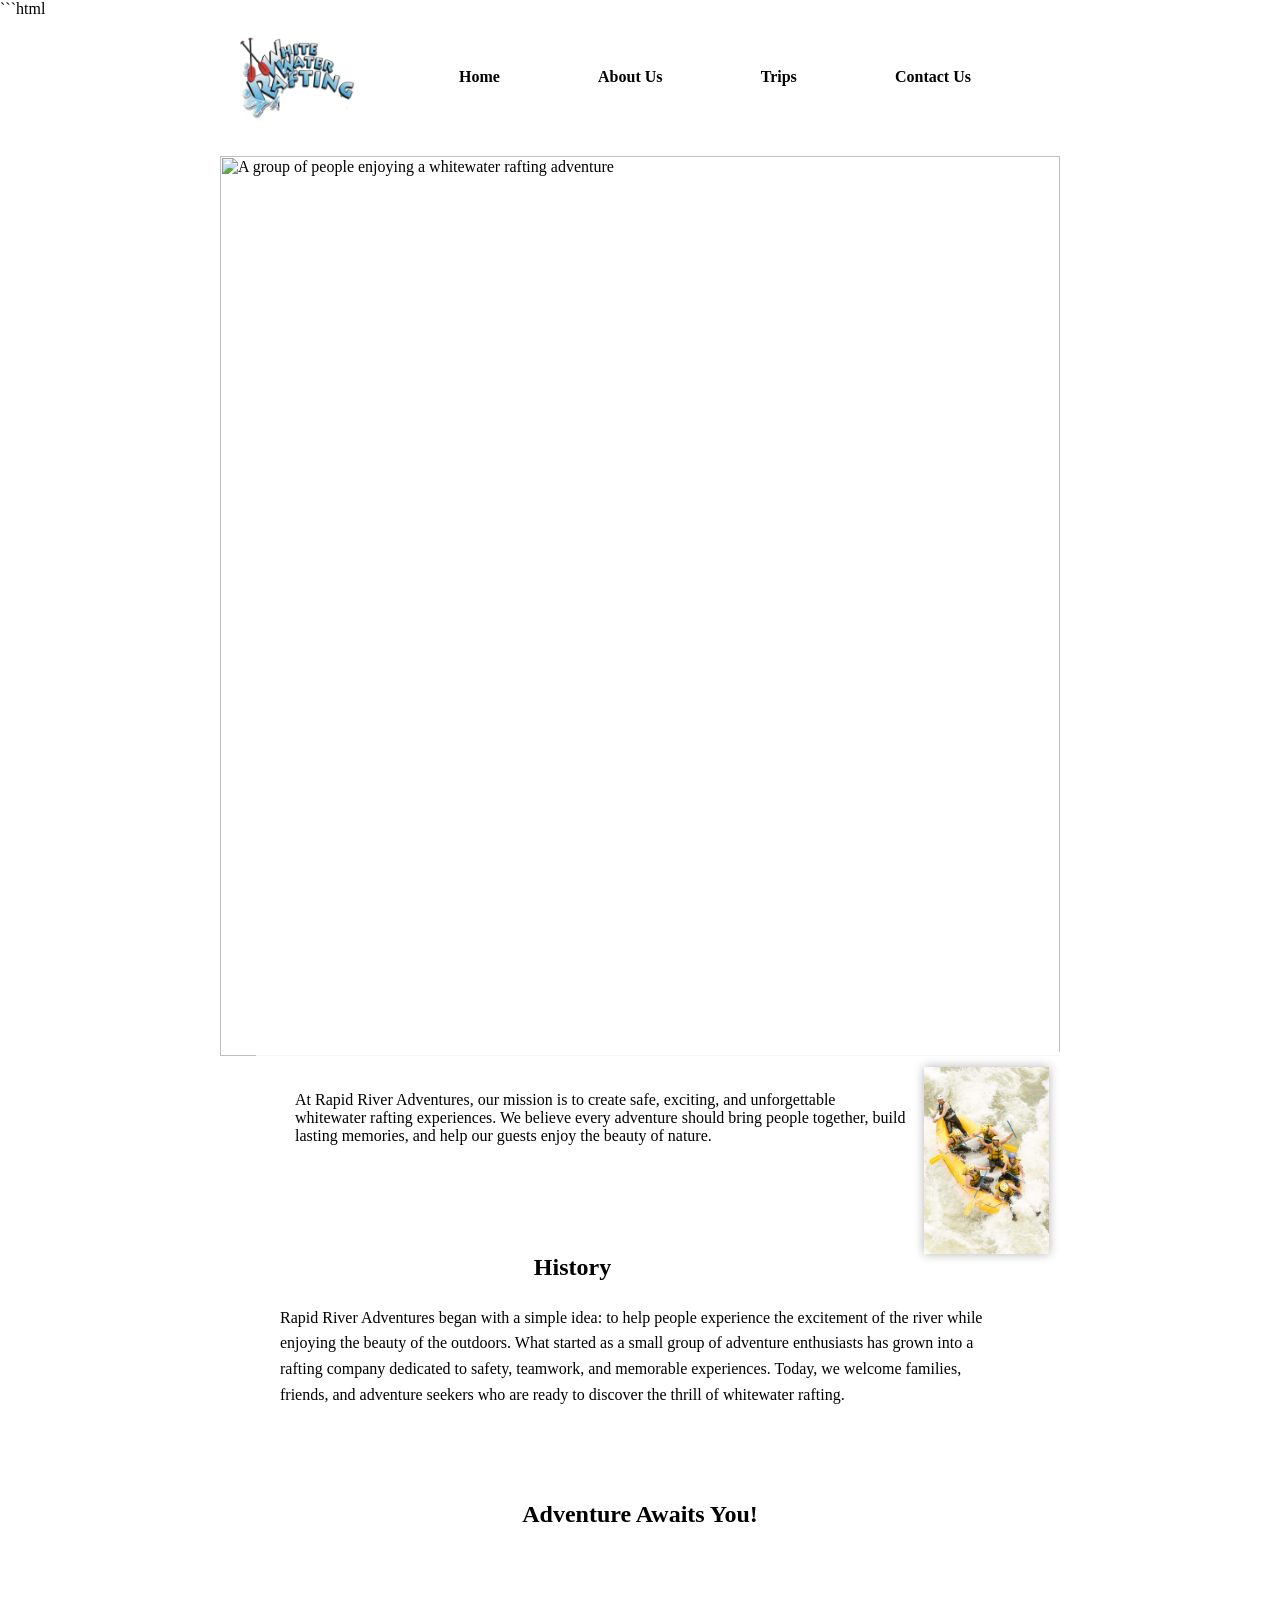
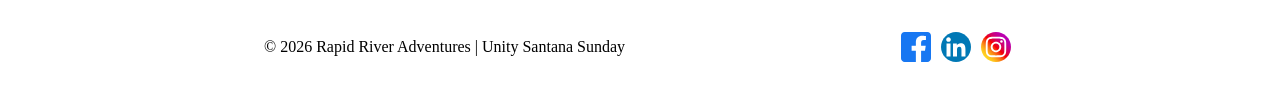
==== wwr/about.html @ 5a1e6835 "wwr 130" ====
```html
<!DOCTYPE html>
<html lang="en">

<head>
    <meta charset="UTF-8">
    <meta name="viewport" content="width=device-width, initial-scale=1.0">

    <title>About Us | Rapid River Adventures</title>

    <meta name="description"
      content="Learn about Rapid River Adventures, our history, mission, and exciting whitewater rafting experiences.">

    <meta name="author" content="Unity Santana Sunday">

    <link rel="stylesheet" href="styles/rafting.css">
</head>

<body>

    <header>

        <img src="images/rafting-logo.png" alt="Rapid River Adventures logo">

        <nav>
            <ul>
                <li><a href="index.html">Home</a></li>
                <li><a href="about.html">About Us</a></li>
                <li><a href="trips.html">Trips</a></li>
                <li><a href="contact.html">Contact Us</a></li>
            </ul>
        </nav>

    </header>

    <main>

        <div class="hero">

            <img src="images/rafting-hero.jpg"
              alt="A group of people enjoying a whitewater rafting adventure">

            <h1>Rapid River Adventures</h1>

            <article>

                <img src="images/happy-client.jpg"
                  alt="Happy client enjoying a whitewater rafting adventure">

                <p>
                    At Rapid River Adventures, our mission is to create safe,
                    exciting, and unforgettable whitewater rafting experiences.
                    We believe every adventure should bring people together,
                    build lasting memories, and help our guests enjoy the
                    beauty of nature.
                </p>

            </article>

        </div>

        <section>
            <h2>History</h2>

            <p>
                Rapid River Adventures began with a simple idea: to help
                people experience the excitement of the river while enjoying
                the beauty of the outdoors. What started as a small group of
                adventure enthusiasts has grown into a rafting company
                dedicated to safety, teamwork, and memorable experiences.
                Today, we welcome families, friends, and adventure seekers
                who are ready to discover the thrill of whitewater rafting.
            </p>
        </section>

        <section>
            <h2>Adventure Awaits You!</h2>
        </section>

    </main>

    <footer>

        <p>
            © 2026 Rapid River Adventures | Unity Santana Sunday
        </p>

        <nav class="socialmedia">

            <a href="https://facebook.com">
                <img src="images/facebook.svg" alt="Facebook">
            </a>

            <a href="https://linkedin.com">
                <img src="images/linkedin.svg" alt="LinkedIn">
            </a>

            <a href="https://instagram.com">
                <img src="images/instagram.svg" alt="Instagram">
            </a>

        </nav>

    </footer>

</body>


</html>
---- wwr/styles/rafting.css ----
css
/* ==============================
   CSS VARIABLES
   ============================== */

:root {
    --primary-color: #055a05;
    /* forest green */
    --secondary-color: #f4a261;
    /* warm sand */
    --accent1-color: #264653;
    /* dark slate blue */
    --accent2-color: #e9c46a;
    /* light golden yellow */
    --heading-font: "Times New Roman",
        "Georgia",
        serif;
    --body-font: Arial,
        Helvetica,
        sans-serif;
}

* {
    margin: 0;
    padding: 0;
    box-sizing: border-box;
}

/* ==============================
   BODY
   ============================== */

body {
    font-family: var(--body-font);
    color: var(--accent1-color);
    background-color: #ffffff;
}

/* ==============================
   PAGE WIDTH
   ============================== */

header,
main,
footer {
    width: 840px;
    margin: 0 auto;
}

/* ==============================
   HEADINGS
   ============================== */

h1,
h2 {
    font-family: var(--heading-font);
    color: var(--primary-color);
}

/* ==============================
   GENERAL SPACING
   ============================== */

nav,
p,
section,
article {
    margin: 16px;
    padding: 8px;
}

/* ==============================
   HEADER
   ============================== */

header {
    display: grid;
    grid-template-columns: 150px 1fr;
    align-items: center;
    padding: 16px;
    border-bottom: 2px solid var(--secondary-color);
}

/* ==============================
   LOGO
   ============================== */

header img {
    width: 120px;
    height: auto;
}

/* ==============================
   NAVIGATION
   ============================== */

nav ul {
    list-style: none;
    display: flex;
    justify-content: space-around;
    align-items: center;
}

nav a {
    text-decoration: none;
    color: var(--primary-color);
    font-weight: bold;
}

nav a:hover {
    color: var(--accent2-color);
}

/* ==============================
   HERO SECTION
   ============================== */

.hero {
    position: relative;
    margin-top: 20px;
}

/* ==============================
   HERO BACKGROUND IMAGE
   ============================== */

.hero > img {
    display: block;
    width: 100%;
    height: auto;
}

/* ==============================
   HERO HEADING
   ============================== */
h1 {
    position: absolute;
    top: 20px;
    width: 100%;
    padding: 16px;
    text-align: center;
    opacity: 0.7;
    background-color: var(--accent1-color);
    color: #fff;
    /* white text – make sure there is enough contrast with the background-color */
}

/* ==============================
   HERO ARTICLE
   ============================== */

.hero article {
    position: relative;
    bottom: 20px;
    left: 20px;
    right: 20px;

    padding: 15px;

    background-color: rgba(255, 255, 255, 0.88);
}

/* ==============================
   ARTICLE IMAGE
   ============================== */

.hero article img {
    float: right;
    width: 125px;
    height: auto;

    margin: 0 0 10px 15px;

    border: 2px solid var(--primary-color);
    box-shadow: 0 0 10px rgba(0, 0, 0, 0.3);
}

/* ==============================
   HISTORY SECTION
   ============================== */

section {
    margin-top: 30px;
    margin-bottom: 30px;
    padding: 20px;
}

section h2 {
    text-align: center;
    margin-bottom: 10px;
}

section p {
    line-height: 1.6;
}

/* ==============================
   FOOTER
   ============================== */

footer {
    display: flex;
    justify-content: space-between;
    align-items: center;

    padding: 20px;

    border-top: 2px solid var(--secondary-color);
}

/* ==============================
   SOCIAL MEDIA
   ============================== */

.socialmedia {
    display: flex;
    align-items: center;
}

.socialmedia a {
    text-decoration: none;
}

.socialmedia img {
    width: 30px;
    height: 30px;
    margin: 0 5px;
}
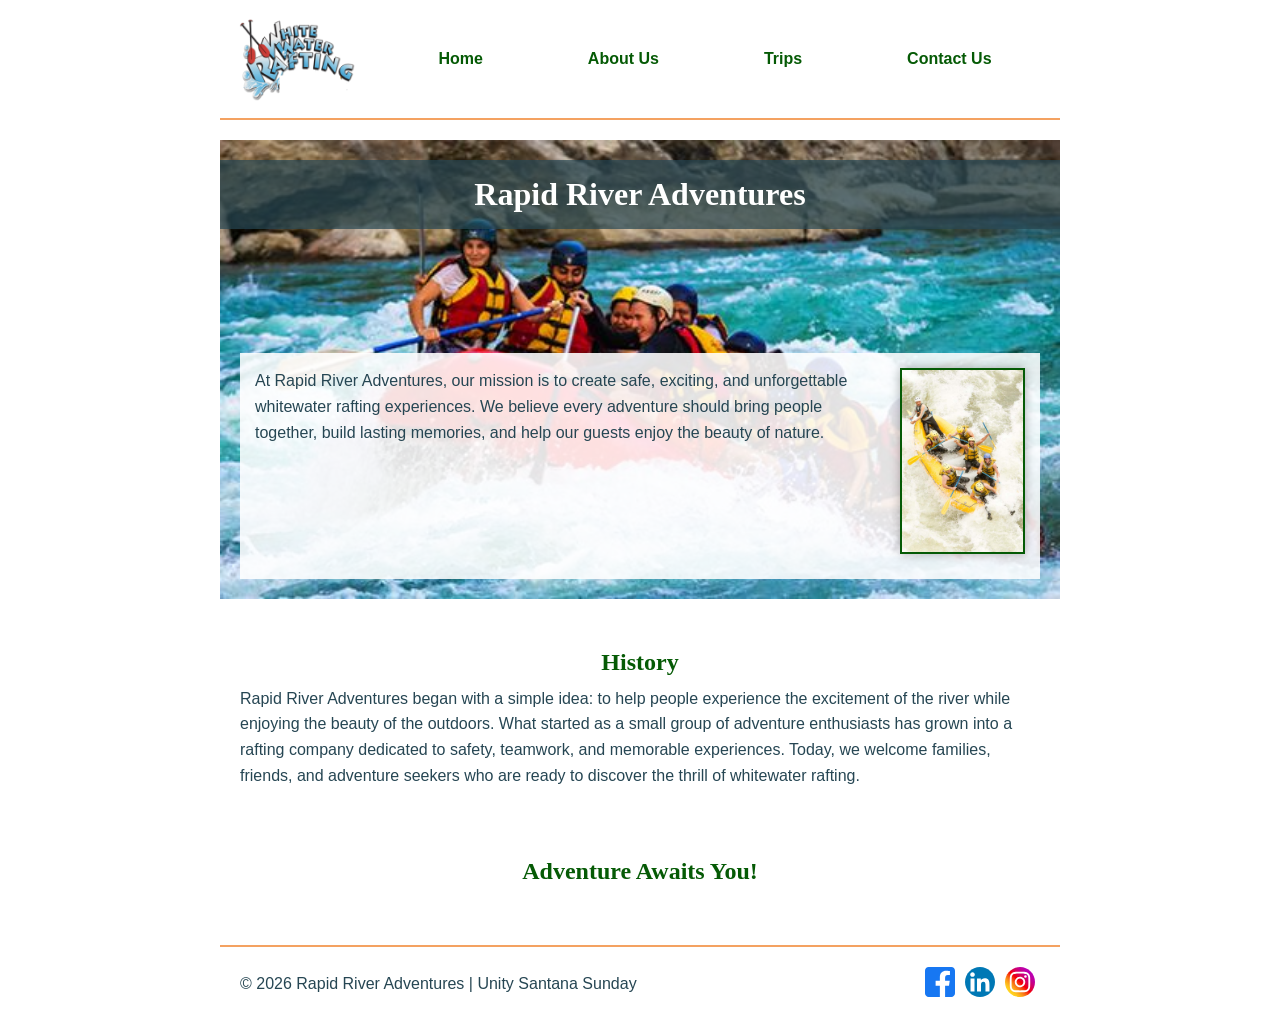
==== commit da2304dc: "correction" ====
--- a/wwr/about.html
+++ b/wwr/about.html
@@ -1,4 +1,3 @@
-```html
 <!DOCTYPE html>
 <html lang="en">
 
--- a/wwr/styles/rafting.css
+++ b/wwr/styles/rafting.css
@@ -1,24 +1,15 @@
-css
-/* ==============================
-   CSS VARIABLES
-   ============================== */
-
 :root {
     --primary-color: #055a05;
-    /* forest green */
     --secondary-color: #f4a261;
-    /* warm sand */
     --accent1-color: #264653;
-    /* dark slate blue */
     --accent2-color: #e9c46a;
-    /* light golden yellow */
-    --heading-font: "Times New Roman",
-        "Georgia",
-        serif;
-    --body-font: Arial,
-        Helvetica,
-        sans-serif;
-}
+    --heading-font: "Times New Roman", "Georgia", serif;
+    --body-font: Arial, Helvetica, sans-serif;
+}
+
+/* ==============================
+   RESET
+   ============================== */
 
 * {
     margin: 0;
@@ -43,7 +34,8 @@
 header,
 main,
 footer {
-    width: 840px;
+    max-width: 840px;
+    width: 100%;
     margin: 0 auto;
 }
 
@@ -58,18 +50,6 @@
 }
 
 /* ==============================
-   GENERAL SPACING
-   ============================== */
-
-nav,
-p,
-section,
-article {
-    margin: 16px;
-    padding: 8px;
-}
-
-/* ==============================
    HEADER
    ============================== */
 
@@ -112,17 +92,13 @@
 }
 
 /* ==============================
-   HERO SECTION
+   HERO
    ============================== */
 
 .hero {
     position: relative;
     margin-top: 20px;
 }
-
-/* ==============================
-   HERO BACKGROUND IMAGE
-   ============================== */
 
 .hero > img {
     display: block;
@@ -133,16 +109,15 @@
 /* ==============================
    HERO HEADING
    ============================== */
-h1 {
+
+.hero h1 {
     position: absolute;
     top: 20px;
     width: 100%;
     padding: 16px;
     text-align: center;
-    opacity: 0.7;
-    background-color: var(--accent1-color);
-    color: #fff;
-    /* white text – make sure there is enough contrast with the background-color */
+    background-color: rgba(38, 70, 83, 0.7);
+    color: #ffffff;
 }
 
 /* ==============================
@@ -150,13 +125,11 @@
    ============================== */
 
 .hero article {
-    position: relative;
+    position: absolute;
     bottom: 20px;
     left: 20px;
     right: 20px;
-
     padding: 15px;
-
     background-color: rgba(255, 255, 255, 0.88);
 }
 
@@ -168,11 +141,17 @@
     float: right;
     width: 125px;
     height: auto;
-
     margin: 0 0 10px 15px;
-
     border: 2px solid var(--primary-color);
     box-shadow: 0 0 10px rgba(0, 0, 0, 0.3);
+}
+
+/* ==============================
+   HERO ARTICLE TEXT
+   ============================== */
+
+.hero article p {
+    line-height: 1.6;
 }
 
 /* ==============================
@@ -202,10 +181,13 @@
     display: flex;
     justify-content: space-between;
     align-items: center;
-
     padding: 20px;
-
     border-top: 2px solid var(--secondary-color);
+}
+
+footer p {
+    margin: 0;
+    padding: 0;
 }
 
 /* ==============================
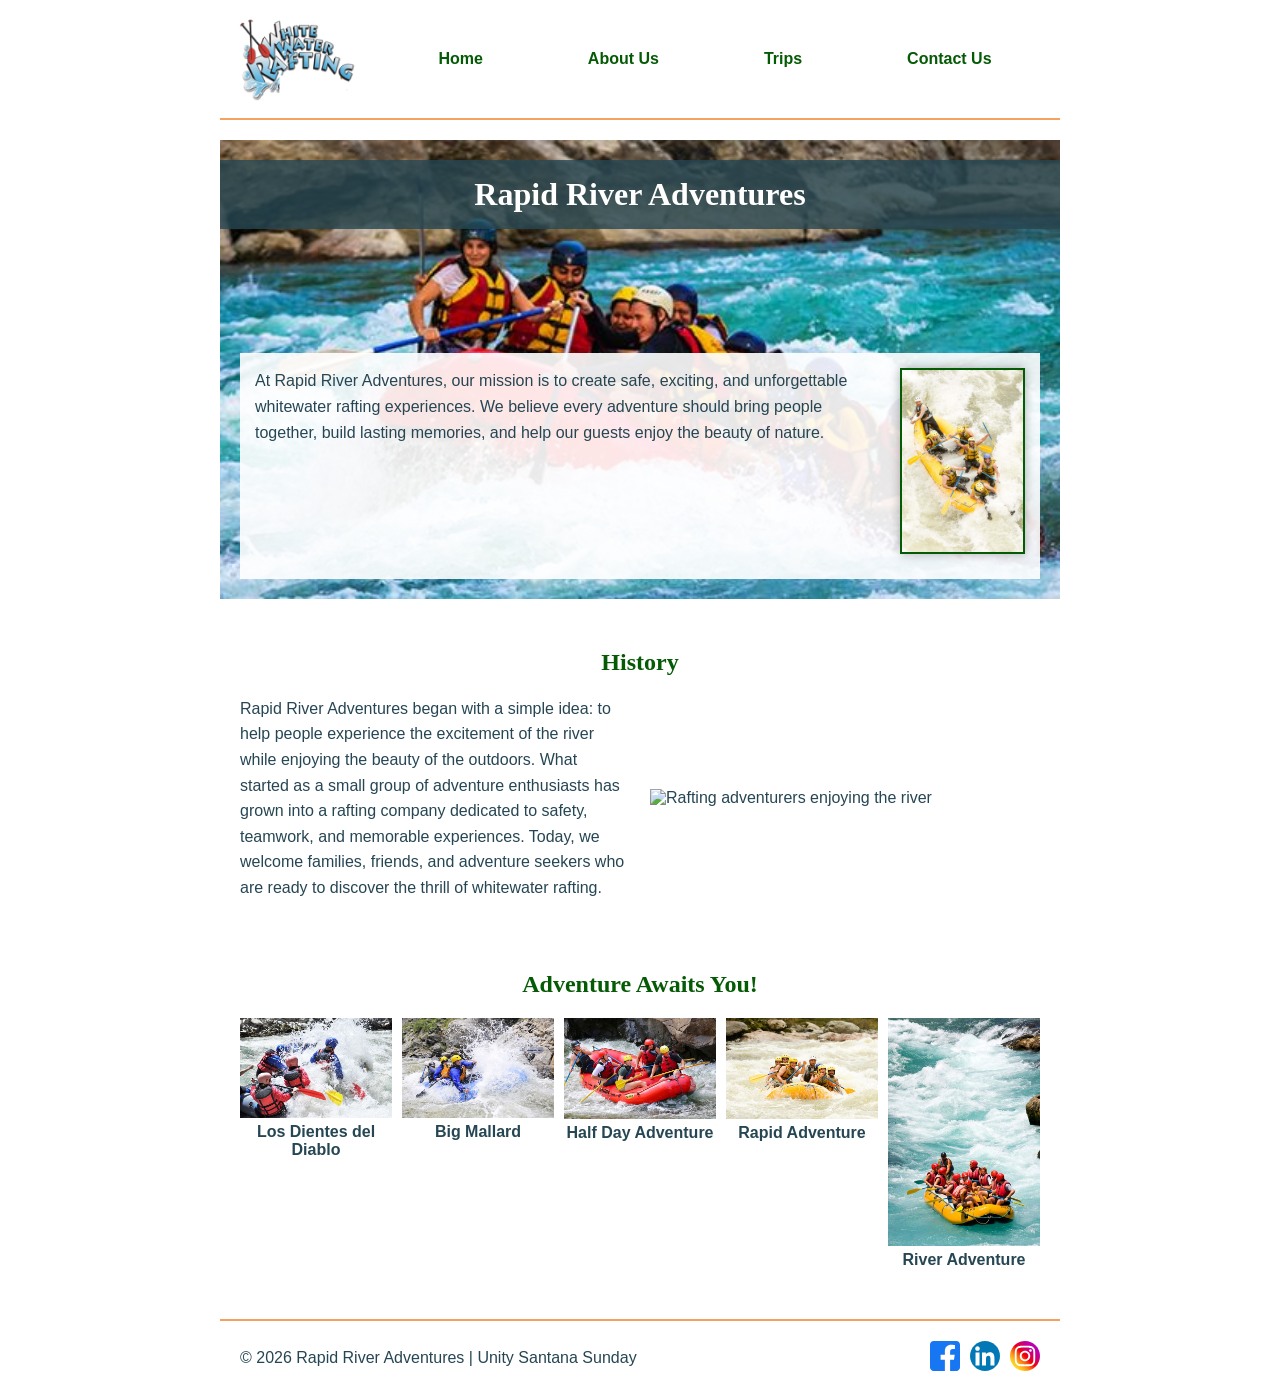
==== commit bbfad012: "modified" ====
--- a/wwr/about.html
+++ b/wwr/about.html
@@ -1,9 +1,10 @@
-<!DOCTYPE html>
-<html lang="en">
+<!doctype html>
+
+<html lang="en-US">
 
 <head>
-    <meta charset="UTF-8">
-    <meta name="viewport" content="width=device-width, initial-scale=1.0">
+    <meta charset="utf-8">
+    <meta name="viewport" content="width=device-width, initial-scale=1">
 
     <title>About Us | Rapid River Adventures</title>
 
@@ -58,7 +59,8 @@
 
         </div>
 
-        <section>
+        <section class="history">
+
             <h2>History</h2>
 
             <p>
@@ -70,10 +72,49 @@
                 Today, we welcome families, friends, and adventure seekers
                 who are ready to discover the thrill of whitewater rafting.
             </p>
+
+            <img src="images/rafting-history.jpg" alt="Rafting adventurers enjoying the river">
+
         </section>
 
-        <section>
+        <section class="adventures">
+
             <h2>Adventure Awaits You!</h2>
+
+            <div class="adventure-gallery">
+
+                <figure>
+                    <img src="images/adventure-image-1.jpg"
+                      alt="Rafters navigating Los Dientes del Diablo">
+                    <figcaption>Los Dientes del Diablo</figcaption>
+                </figure>
+
+                <figure>
+                    <img src="images/adventure-image-2.jpg"
+                      alt="Rafters experiencing Big Mallard rapid">
+                    <figcaption>Big Mallard</figcaption>
+                </figure>
+
+                <figure>
+                    <img src="images/adventure-image-3.jpg"
+                      alt="Rafters enjoying a half day adventure">
+                    <figcaption>Half Day Adventure</figcaption>
+                </figure>
+
+                <figure>
+                    <img src="images/adventure-image-4.jpg"
+                      alt="Rafters enjoying a river adventure">
+                    <figcaption>Rapid Adventure</figcaption>
+                </figure>
+
+                <figure>
+                    <img src="images/adventure-image-5.jpg"
+                      alt="Rafters enjoying a whitewater rafting adventure">
+                    <figcaption>River Adventure</figcaption>
+                </figure>
+
+            </div>
+
         </section>
 
     </main>
@@ -104,5 +145,4 @@
 
 </body>
 
-
 </html>
--- a/wwr/styles/rafting.css
+++ b/wwr/styles/rafting.css
@@ -3,7 +3,7 @@
     --secondary-color: #f4a261;
     --accent1-color: #264653;
     --accent2-color: #e9c46a;
-    --heading-font: "Times New Roman", "Georgia", serif;
+    --heading-font: "Times New Roman", Georgia, serif;
     --body-font: Arial, Helvetica, sans-serif;
 }
 
@@ -62,10 +62,10 @@
 }
 
 /* ==============================
-   LOGO
-   ============================== */
-
-header img {
+   HEADER LOGO
+   ============================== */
+
+header > img {
     width: 120px;
     height: auto;
 }
@@ -74,20 +74,20 @@
    NAVIGATION
    ============================== */
 
-nav ul {
+header nav ul {
     list-style: none;
     display: flex;
     justify-content: space-around;
     align-items: center;
 }
 
-nav a {
+header nav a {
     text-decoration: none;
     color: var(--primary-color);
     font-weight: bold;
 }
 
-nav a:hover {
+header nav a:hover {
     color: var(--accent2-color);
 }
 
@@ -116,7 +116,7 @@
     width: 100%;
     padding: 16px;
     text-align: center;
-    background-color: rgba(38, 70, 83, 0.7);
+    background-color: rgba(38, 70, 83, 0.8);
     color: #ffffff;
 }
 
@@ -130,7 +130,7 @@
     left: 20px;
     right: 20px;
     padding: 15px;
-    background-color: rgba(255, 255, 255, 0.88);
+    background-color: rgba(255, 255, 255, 0.9);
 }
 
 /* ==============================
@@ -147,7 +147,7 @@
 }
 
 /* ==============================
-   HERO ARTICLE TEXT
+   ARTICLE TEXT
    ============================== */
 
 .hero article p {
@@ -155,22 +155,72 @@
 }
 
 /* ==============================
-   HISTORY SECTION
-   ============================== */
-
-section {
+   HISTORY
+   ============================== */
+
+.history {
+    display: grid;
+    grid-template-columns: 1fr 1fr;
+    gap: 20px;
+    align-items: center;
     margin-top: 30px;
     margin-bottom: 30px;
     padding: 20px;
 }
 
-section h2 {
-    text-align: center;
-    margin-bottom: 10px;
-}
-
-section p {
+.history h2 {
+    grid-column: 1 / 3;
+    text-align: center;
+}
+
+.history p {
     line-height: 1.6;
+}
+
+.history img {
+    width: 100%;
+    height: auto;
+}
+
+/* ==============================
+   ADVENTURES
+   ============================== */
+
+.adventures {
+    margin-top: 30px;
+    margin-bottom: 30px;
+    padding: 20px;
+}
+
+.adventures h2 {
+    text-align: center;
+    margin-bottom: 20px;
+}
+
+/* ==============================
+   ADVENTURE GALLERY
+   ============================== */
+
+.adventure-gallery {
+    display: flex;
+    justify-content: space-between;
+    gap: 10px;
+}
+
+.adventure-gallery figure {
+    flex: 1;
+    text-align: center;
+}
+
+.adventure-gallery img {
+    display: block;
+    width: 100%;
+    height: auto;
+}
+
+.adventure-gallery figcaption {
+    margin-top: 5px;
+    font-weight: bold;
 }
 
 /* ==============================
@@ -187,7 +237,6 @@
 
 footer p {
     margin: 0;
-    padding: 0;
 }
 
 /* ==============================
@@ -197,6 +246,7 @@
 .socialmedia {
     display: flex;
     align-items: center;
+    gap: 10px;
 }
 
 .socialmedia a {
@@ -206,5 +256,4 @@
 .socialmedia img {
     width: 30px;
     height: 30px;
-    margin: 0 5px;
 }
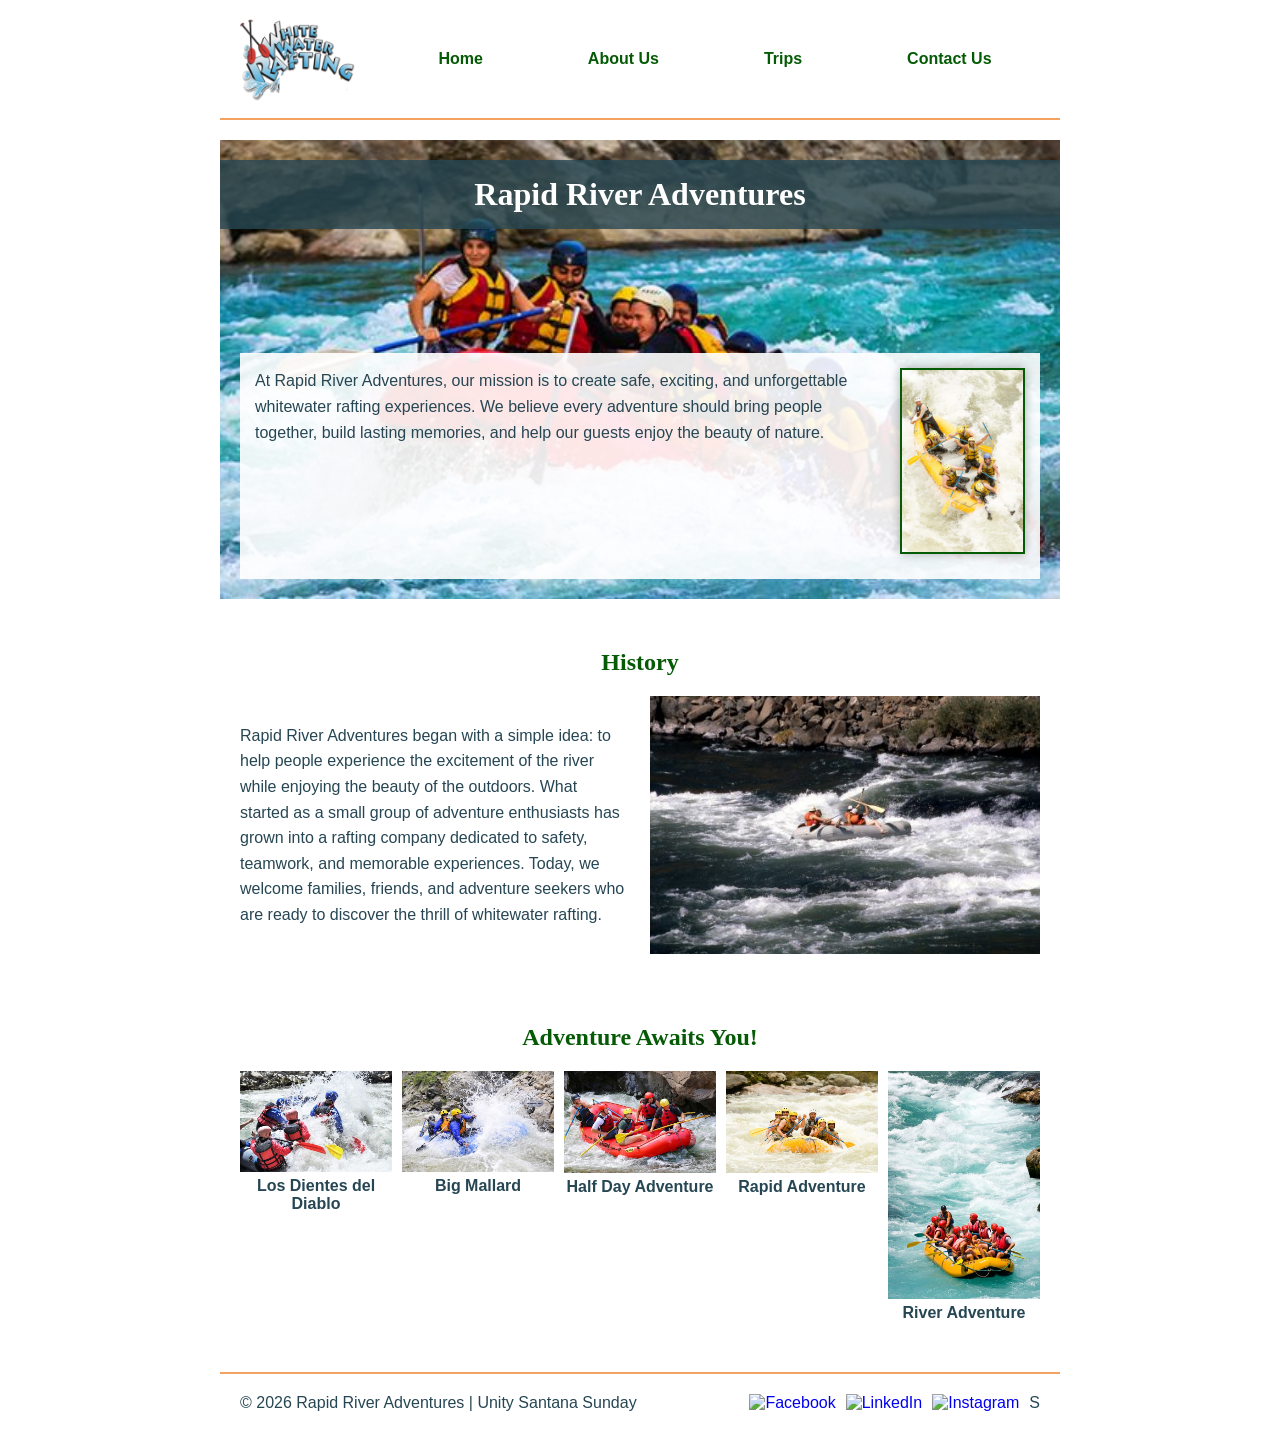
==== commit a96d8898: "modified" ====
--- a/wwr/about.html
+++ b/wwr/about.html
@@ -128,17 +128,17 @@
         <nav class="socialmedia">
 
             <a href="https://facebook.com">
-                <img src="images/facebook.svg" alt="Facebook">
+                <img src="images/facebook.jpg" alt="Facebook">
             </a>
 
             <a href="https://linkedin.com">
-                <img src="images/linkedin.svg" alt="LinkedIn">
+                <img src="images/linkedin.jpg" alt="LinkedIn">
             </a>
 
             <a href="https://instagram.com">
-                <img src="images/instagram.svg" alt="Instagram">
+                <img src="images/instagram.jpg" alt="Instagram">
             </a>
-
+            S
         </nav>
 
     </footer>
--- a/wwr/styles/rafting.css
+++ b/wwr/styles/rafting.css
@@ -224,6 +224,156 @@
 }
 
 /* ==============================
+   CONTACT PAGE
+   ============================== */
+
+.contact-info,
+.employees,
+.contact-form {
+    margin: 30px 0;
+    padding: 20px;
+}
+
+.contact-info h2,
+.employees h2,
+.contact-form h2 {
+    text-align: center;
+    margin-bottom: 20px;
+}
+
+.contact-info p {
+    line-height: 1.6;
+    margin-bottom: 10px;
+}
+
+/* ==============================
+   GOOGLE MAP
+   ============================== */
+
+.map {
+    margin-top: 20px;
+    width: 100%;
+}
+
+.map iframe {
+    display: block;
+    width: 100%;
+    max-width: 600px;
+    height: 350px;
+    margin: 0 auto;
+    border: 0;
+}
+
+/* ==============================
+   EMPLOYEE SECTION
+   ============================== */
+
+.employee-gallery {
+    display: grid;
+    grid-template-columns: repeat(3, 1fr);
+    gap: 20px;
+}
+
+.employee-gallery figure {
+    text-align: center;
+}
+
+.employee-gallery img {
+    display: block;
+    width: 100%;
+    height: auto;
+    margin-bottom: 8px;
+}
+
+.employee-gallery figcaption {
+    font-weight: bold;
+    line-height: 1.4;
+}
+
+/* ==============================
+   CONTACT FORM
+   ============================== */
+
+.contact-form form {
+    display: grid;
+    gap: 10px;
+}
+
+.contact-form label {
+    font-weight: bold;
+}
+
+.contact-form input[type="text"],
+.contact-form input[type="email"],
+.contact-form textarea {
+    width: 100%;
+    padding: 10px;
+    border: 1px solid var(--accent1-color);
+    border-radius: 4px;
+    font-family: var(--body-font);
+    font-size: 1rem;
+}
+
+.contact-form textarea {
+    resize: vertical;
+}
+
+/* ==============================
+   RADIO BUTTONS
+   ============================== */
+
+.contact-form fieldset {
+    border: 1px solid var(--accent1-color);
+    padding: 15px;
+    margin: 10px 0;
+}
+
+.contact-form legend {
+    font-weight: bold;
+    padding: 0 5px;
+}
+
+.contact-form fieldset label {
+    display: block;
+    font-weight: normal;
+    margin: 8px 0;
+}
+
+.contact-form input[type="radio"] {
+    margin-right: 8px;
+}
+
+/* ==============================
+   NEWSLETTER CHECKBOX
+   ============================== */
+
+.contact-form input[type="checkbox"] {
+    margin-right: 8px;
+}
+
+/* ==============================
+   SUBMIT BUTTON
+   ============================== */
+
+.contact-form button {
+    width: fit-content;
+    padding: 12px 24px;
+    margin-top: 10px;
+    border: none;
+    border-radius: 5px;
+    background-color: var(--primary-color);
+    color: #ffffff;
+    font-family: var(--body-font);
+    font-size: 1rem;
+    font-weight: bold;
+    cursor: pointer;
+}
+
+.contact-form button:hover {
+    background-color: var(--accent1-color);
+}
+
+/* ==============================
    FOOTER
    ============================== */
 
@@ -256,4 +406,45 @@
 .socialmedia img {
     width: 30px;
     height: 30px;
+}
+
+/* ==============================
+   RESPONSIVE DESIGN
+   ============================== */
+
+@media screen and (max-width: 700px) {
+
+    header {
+        grid-template-columns: 1fr;
+        justify-items: center;
+        gap: 15px;
+    }
+
+    header nav ul {
+        flex-wrap: wrap;
+        gap: 15px;
+    }
+
+    .employee-gallery {
+        grid-template-columns: 1fr;
+    }
+
+    .history {
+        grid-template-columns: 1fr;
+    }
+
+    .history h2 {
+        grid-column: 1;
+    }
+
+    footer {
+        flex-direction: column;
+        gap: 15px;
+        text-align: center;
+    }
+
+    .map iframe {
+        height: 300px;
+    }
+
 }
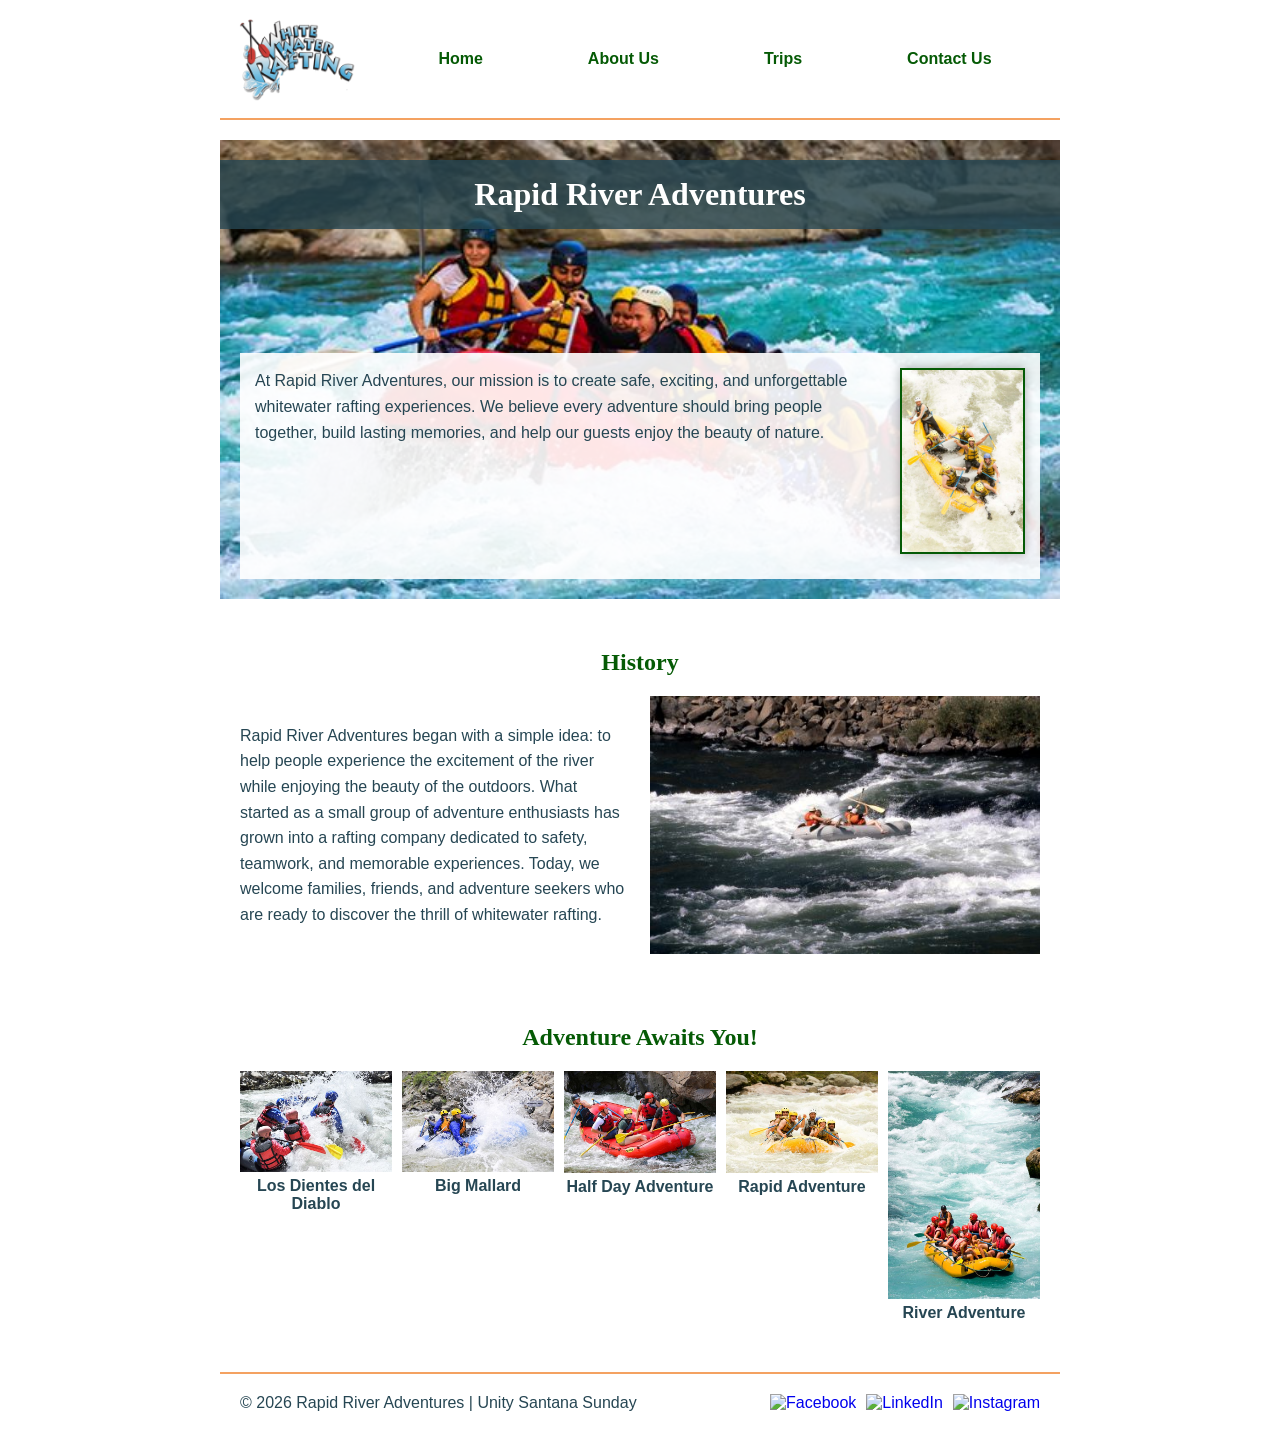
==== commit b8ef58aa: "correction" ====
--- a/wwr/about.html
+++ b/wwr/about.html
@@ -138,7 +138,7 @@
             <a href="https://instagram.com">
                 <img src="images/instagram.jpg" alt="Instagram">
             </a>
-            S
+
         </nav>
 
     </footer>
